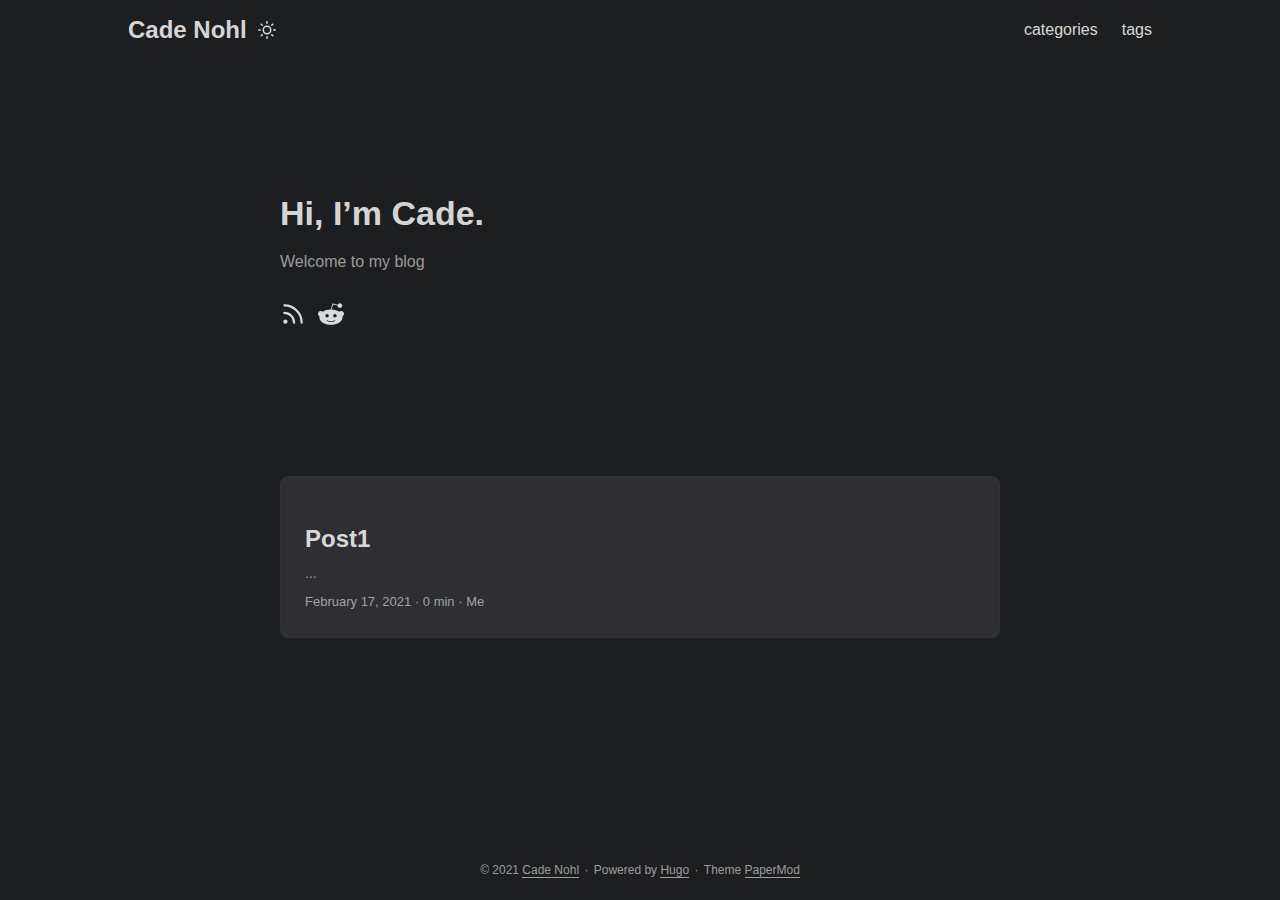
==== index.html @ 6a28d320 "Add files via upload" ====
<!DOCTYPE html>
<html lang="en" dir="auto">

<head><meta charset="utf-8">
<meta http-equiv="X-UA-Compatible" content="IE=edge">
<meta name="viewport" content="width=device-width, initial-scale=1, shrink-to-fit=no">
<meta name="robots" content="index, follow">
<title>Cade Nohl</title>

<meta name="keywords" content="" />
<meta name="description" content="ExampleSite description">
<meta name="author" content="Me">
<link rel="canonical" href="https://cade-nohl.neocities.org/" />
<link href="/assets/css/stylesheet.min.3839cf02b87f30309470412461116907caabd1b3ec3f5d015df618da2d034992.css" integrity="sha256-ODnPArh/MDCUcEEkYRFpB8qr0bPsP10BXfYY2i0DSZI=" rel="preload stylesheet"
    as="style">

<link rel="icon" href="https://cade-nohl.neocities.org/%3Clink%20/%20abs%20url%3E">
<link rel="icon" type="image/png" sizes="16x16" href="https://cade-nohl.neocities.org/%3Clink%20/%20abs%20url%3E">
<link rel="icon" type="image/png" sizes="32x32" href="https://cade-nohl.neocities.org/%3Clink%20/%20abs%20url%3E">
<link rel="apple-touch-icon" href="https://cade-nohl.neocities.org/%3Clink%20/%20abs%20url%3E">
<link rel="mask-icon" href="https://cade-nohl.neocities.org/%3Clink%20/%20abs%20url%3E">
<meta name="theme-color" content="#2e2e33">
<meta name="msapplication-TileColor" content="#2e2e33">
<meta name="generator" content="Hugo 0.80.0" />
<link rel="alternate" type="application/rss&#43;xml" href="https://cade-nohl.neocities.org/index.xml">


<meta property="og:title" content="Cade Nohl" />
<meta property="og:description" content="ExampleSite description" />
<meta property="og:type" content="website" />
<meta property="og:url" content="https://cade-nohl.neocities.org/" />
<meta property="og:image" content="https://cade-nohl.neocities.org/%3Clink%20or%20path%20of%20image%20for%20opengraph,%20twitter-cards%3E"/>
<meta property="og:updated_time" content="2021-02-17T17:20:20-08:00" /><meta property="og:site_name" content="ExampleSite" />
<meta name="twitter:card" content="summary_large_image"/>
<meta name="twitter:image" content="https://cade-nohl.neocities.org/%3Clink%20or%20path%20of%20image%20for%20opengraph,%20twitter-cards%3E"/>

<meta name="twitter:title" content="Cade Nohl"/>
<meta name="twitter:description" content="ExampleSite description"/>

<script type="application/ld+json">
{
  "@context": "https://schema.org",
  "@type": "Organization",
  "name": "Cade Nohl",
  "url": "https://cade-nohl.neocities.org/",
  "description": "ExampleSite description",
  "thumbnailUrl": "https://cade-nohl.neocities.org/%3Clink%20/%20abs%20url%3E",
  "sameAs": [
      "https://rss.com/", "https://reddit.com/"
  ]
}
</script>


</head>

<body class="list dark" id="top">
<script>
    if (localStorage.getItem("pref-theme") === "light") {
        document.body.classList.remove('dark')
    }

</script>
<noscript>
    <style type="text/css">
        #theme-toggle,
        .top-link {
            display: none;
        }

    </style>
</noscript>
<header class="header">
    <nav class="nav">
        <div class="logo">
            <a href="https://cade-nohl.neocities.org/" accesskey="h" title="Cade Nohl (Alt + H)">Cade Nohl</a>
            <span class="logo-switches">
                <button id="theme-toggle" accesskey="t" title="(Alt + T)">
                    <svg id="moon" xmlns="http://www.w3.org/2000/svg" width="24" height="24" viewBox="0 0 24 24"
                        fill="none" stroke="currentColor" stroke-width="2" stroke-linecap="round"
                        stroke-linejoin="round">
                        <path d="M21 12.79A9 9 0 1 1 11.21 3 7 7 0 0 0 21 12.79z"></path>
                    </svg>
                    <svg id="sun" xmlns="http://www.w3.org/2000/svg" width="24" height="24" viewBox="0 0 24 24"
                        fill="none" stroke="currentColor" stroke-width="2" stroke-linecap="round"
                        stroke-linejoin="round">
                        <circle cx="12" cy="12" r="5"></circle>
                        <line x1="12" y1="1" x2="12" y2="3"></line>
                        <line x1="12" y1="21" x2="12" y2="23"></line>
                        <line x1="4.22" y1="4.22" x2="5.64" y2="5.64"></line>
                        <line x1="18.36" y1="18.36" x2="19.78" y2="19.78"></line>
                        <line x1="1" y1="12" x2="3" y2="12"></line>
                        <line x1="21" y1="12" x2="23" y2="12"></line>
                        <line x1="4.22" y1="19.78" x2="5.64" y2="18.36"></line>
                        <line x1="18.36" y1="5.64" x2="19.78" y2="4.22"></line>
                    </svg>
                </button>
                
                
            </span>
        </div>
        <ul id="menu" onscroll="menu_on_scroll()">
            <li>
                <a href="https://cade-nohl.neocities.org/categories/" title="categories">
                    <span>categories</span>
                </a>
            </li>
            <li>
                <a href="https://cade-nohl.neocities.org/tags/" title="tags">
                    <span>tags</span>
                </a>
            </li></ul>
    </nav>
</header>

    <main class="main"> 


<article class="first-entry home-info">
    <header class="entry-header">
        <h1>Hi, I&rsquo;m Cade.</h1>
    </header>
    <section class="entry-content">
        <p>Welcome to my blog</p>
    </section>
    <footer class="entry-footer"><div class="social-icons"><a href="https://rss.com/" target="_blank" rel="noopener noreferrer me"
        title="Rss"><svg xmlns="http://www.w3.org/2000/svg" viewBox="0 0 24 24" fill="none" stroke="currentColor" stroke-width="2"
    stroke-linecap="round" stroke-linejoin="round">
    <path d="M4 11a9 9 0 0 1 9 9" />
    <path d="M4 4a16 16 0 0 1 16 16" />
    <circle cx="5" cy="19" r="1" />
</svg></a><a href="https://reddit.com/" target="_blank" rel="noopener noreferrer me"
        title="Reddit"><svg xmlns="http://www.w3.org/2000/svg" viewBox="0 0 24 24" fill="currentColor" stroke="none" stroke-width="1">
    <path
        d="M24 11.779c0-1.459-1.192-2.645-2.657-2.645-.715 0-1.363.286-1.84.746-1.81-1.191-4.259-1.949-6.971-2.046l1.483-4.669 4.016.941-.006.058c0 1.193.975 2.163 2.174 2.163 1.198 0 2.172-.97 2.172-2.163s-.975-2.164-2.172-2.164c-.92 0-1.704.574-2.021 1.379l-4.329-1.015c-.189-.046-.381.063-.44.249l-1.654 5.207c-2.838.034-5.409.798-7.3 2.025-.474-.438-1.103-.712-1.799-.712-1.465 0-2.656 1.187-2.656 2.646 0 .97.533 1.811 1.317 2.271-.052.282-.086.567-.086.857 0 3.911 4.808 7.093 10.719 7.093s10.72-3.182 10.72-7.093c0-.274-.029-.544-.075-.81.832-.447 1.405-1.312 1.405-2.318zm-17.224 1.816c0-.868.71-1.575 1.582-1.575.872 0 1.581.707 1.581 1.575s-.709 1.574-1.581 1.574-1.582-.706-1.582-1.574zm9.061 4.669c-.797.793-2.048 1.179-3.824 1.179l-.013-.003-.013.003c-1.777 0-3.028-.386-3.824-1.179-.145-.144-.145-.379 0-.523.145-.145.381-.145.526 0 .65.647 1.729.961 3.298.961l.013.003.013-.003c1.569 0 2.648-.315 3.298-.962.145-.145.381-.144.526 0 .145.145.145.379 0 .524zm-.189-3.095c-.872 0-1.581-.706-1.581-1.574 0-.868.709-1.575 1.581-1.575s1.581.707 1.581 1.575-.709 1.574-1.581 1.574z" />
</svg></a></div>
</footer>
</article>




<article class="post-entry"> 
<figure class="entry-cover"><img src="https://cade-nohl.neocities.org/%3Cimage%20path/url%3E" alt="">
</figure>

  <header class="entry-header">
    <h2>
      Post1
    </h2>
  </header>
  <section class="entry-content">
    <p>...</p>
  </section>
  <footer class="entry-footer">

February 17, 2021&nbsp;·&nbsp;0 min&nbsp;·&nbsp;Me
</footer>
  <a class="entry-link" aria-label="post link to Post1" href="https://cade-nohl.neocities.org/posts/post1/"></a>
</article>

    </main><footer class="footer">
    <span>&copy; 2021 <a href="https://cade-nohl.neocities.org/">Cade Nohl</a></span>
    <span>&middot;</span>
    <span>Powered by <a href="https://gohugo.io/" rel="noopener noreferrer" target="_blank">Hugo</a></span>
    <span>&middot;</span>
    <span>Theme <a href="https://git.io/hugopapermod" rel="noopener" target="_blank">PaperMod</a></span>
</footer>
<a href="#top" aria-label="go to top" title="Go to Top (Alt + G)">
    <button class="top-link" id="top-link" type="button" accesskey="g">
        <svg xmlns="http://www.w3.org/2000/svg" viewBox="0 0 12 6" fill="currentColor">
            <path d="M12 6H0l6-6z" />
        </svg>
    </button>
</a>



<script>
    window.onload = function () {
        if (localStorage.getItem("menu-scroll-position")) {
            document.getElementById('menu').scrollLeft = localStorage.getItem("menu-scroll-position");
        }
    }
    document.querySelectorAll('a[href^="#"]').forEach(anchor => {
        anchor.addEventListener("click", function (e) {
            e.preventDefault();
            var id = this.getAttribute("href").substr(1);
            if (!window.matchMedia('(prefers-reduced-motion: reduce)').matches) {
                document.querySelector(`[id='${decodeURIComponent(id)}']`).scrollIntoView({
                    behavior: "smooth"
                });
            } else {
                document.querySelector(`[id='${decodeURIComponent(id)}']`).scrollIntoView();
            }
            if (id === "top") {
                history.replaceState(null, null, " ");
            } else {
                history.pushState(null, null, `#${id}`);
            }
        });
    });
    var mybutton = document.getElementById("top-link");
    window.onscroll = function () {
        if (document.body.scrollTop > 800 || document.documentElement.scrollTop > 800) {
            mybutton.style.visibility = "visible";
            mybutton.style.opacity = "1";
        } else {
            mybutton.style.visibility = "hidden";
            mybutton.style.opacity = "0";
        }
    };

    function menu_on_scroll() {
        localStorage.setItem("menu-scroll-position", document.getElementById('menu').scrollLeft);
    }

</script>
<script>
    document.getElementById("theme-toggle").addEventListener("click", () => {
        if (document.body.className.includes("dark")) {
            document.body.classList.remove('dark');
            localStorage.setItem("pref-theme", 'light');
        } else {
            document.body.classList.add('dark');
            localStorage.setItem("pref-theme", 'dark');
        }
    })

</script>

</body>

</html>
---- assets/css/stylesheet.min.3839cf02b87f30309470412461116907caabd1b3ec3f5d015df618da2d034992.css ----
.not-found{position:absolute;left:0;right:0;display:flex;align-items:center;justify-content:center;height:80%;font-size:160px;font-weight:700}.hljs-comment,.hljs-quote{color:#b6b18b}.hljs-deletion,.hljs-name,.hljs-regexp,.hljs-selector-class,.hljs-selector-id,.hljs-tag,.hljs-template-variable,.hljs-variable{color:#eb3c54}.hljs-built_in,.hljs-builtin-name,.hljs-link,.hljs-literal,.hljs-meta,.hljs-number,.hljs-params,.hljs-type{color:#e7ce56}.hljs-attribute{color:#ee7c2b}.hljs-addition,.hljs-bullet,.hljs-string,.hljs-symbol{color:#4fb4d7}.hljs-section,.hljs-title{color:#78bb65}.hljs-keyword,.hljs-selector-tag{color:#b45ea4}.hljs{display:block;overflow-x:auto;background:#1c1d21;color:#c0c5ce;padding:.5em}.hljs-emphasis{font-style:italic}.hljs-strong{font-weight:700}.archive-posts{width:100%;font-size:16px}.archive-year{margin-top:40px}.archive-year:not(:last-of-type){border-bottom:2px solid var(--border)}.archive-month{display:flex;align-items:flex-start;padding:10px 0}.archive-month-header{margin:25px 0;width:200px}.archive-month:not(:last-of-type){border-bottom:1px solid var(--border)}.archive-entry{position:relative;padding:5px;margin:10px 0}.archive-entry-title{margin:5px 0;font-weight:400}.archive-count,.archive-meta{color:var(--secondary);font-size:14px}.footer,.top-link{font-size:12px;color:var(--secondary)}.footer{max-width:calc(var(--main-width) + var(--gap) * 2);margin:auto;padding:calc((var(--footer-height) - var(--gap))/2) var(--gap);text-align:center;line-height:24px}.footer span{margin-inline-start:1px;margin-inline-end:1px}.footer a{color:inherit;border-bottom:1px solid var(--secondary)}.footer a:hover{border-bottom:1px solid var(--primary)}.top-link{visibility:hidden;position:fixed;bottom:60px;right:30px;z-index:99;background:var(--tertiary);width:42px;height:42px;padding:12px;border-radius:64px;transition:visibility .5s,opacity .8s linear}.top-link,.top-link svg{filter:drop-shadow(0px 0px 0px var(--theme))}.footer a:hover,.top-link:hover{color:var(--primary)}.top-link:focus,#theme-toggle:focus{outline:0}.nav{display:flex;flex-wrap:wrap;justify-content:space-between;max-width:calc(var(--nav-width) + var(--gap) * 2);margin-inline-start:auto;margin-inline-end:auto;line-height:var(--header-height)}.nav a{display:block}.logo,#menu{display:flex;margin:auto var(--gap)}.logo{flex-wrap:inherit}.logo a{font-size:24px;font-weight:700}.logo a img{display:inline;vertical-align:middle;pointer-events:none;transform:translate(0,-10%);border-radius:6px;margin-inline-end:8px}#theme-toggle svg{height:18px}button#theme-toggle{font-size:26px;margin:auto 4px}body.dark #moon{vertical-align:middle;display:none}body:not(.dark) #sun{display:none}#menu{list-style:none;word-break:keep-all;overflow-x:auto;white-space:nowrap}#menu li+li{margin-inline-start:var(--gap)}#menu a{font-size:16px}#menu .active{font-weight:500;border-bottom:2px solid currentColor}.lang-switch li,.lang-switch ul,.logo-switches{display:inline-flex;margin:auto 4px}.lang-switch{display:flex;flex-wrap:inherit}.lang-switch a{margin:auto 3px;font-size:16px;font-weight:500}.logo-switches{flex-wrap:inherit}.main{position:relative;min-height:calc(100vh - var(--header-height) - var(--footer-height));max-width:calc(var(--main-width) + var(--gap) * 2);margin:auto;padding:var(--gap)}.page-header h1{font-size:40px}.pagination{display:flex}.pagination a{color:var(--theme);font-size:13px;line-height:36px;background:var(--primary);border-radius:calc(36px/2);padding:0 16px}.pagination .next{margin-inline-start:auto}.social-icons{padding:12px 0}.social-icons a:not(:last-of-type){margin-inline-end:12px}.social-icons a svg{height:26px;width:26px}code{direction:ltr}.first-entry{position:relative;display:flex;flex-direction:column;justify-content:center;min-height:320px;margin:var(--gap) 0 calc(var(--gap) * 2) 0}.first-entry .entry-header{overflow:hidden;display:-webkit-box;-webkit-box-orient:vertical;-webkit-line-clamp:3}.first-entry .entry-header h1{font-size:34px;line-height:1.3}.first-entry .entry-content{margin:14px 0;font-size:16px;-webkit-line-clamp:3}.first-entry .entry-footer{font-size:14px}.home-info .entry-content{-webkit-line-clamp:unset}.post-entry{position:relative;margin-bottom:var(--gap);padding:var(--gap);background:var(--entry);border-radius:var(--radius);transition:transform .1s;border:1px solid var(--border)}.post-entry:active{transform:scale(.96)}.tag-entry .entry-cover{display:none}.entry-header h2{font-size:24px}.entry-content{margin:8px 0;color:var(--secondary);font-size:14px;line-height:1.6;overflow:hidden;display:-webkit-box;-webkit-box-orient:vertical;-webkit-line-clamp:2}.entry-footer{color:var(--secondary);font-size:13px}.entry-link{position:absolute;left:0;right:0;top:0;bottom:0}.entry-cover,.entry-isdraft{font-size:14px;color:var(--secondary)}.entry-isdraft{display:inline}.entry-cover{margin-bottom:var(--gap);text-align:center}.entry-cover img{border-radius:var(--radius);pointer-events:none;width:100%}.entry-cover a{color:var(--secondary);box-shadow:0 1px 0 var(--primary)}.page-header,.post-header{margin:24px auto var(--content-gap)}.post-title{margin-bottom:2px;font-size:40px}.post-description{margin-top:10px;margin-bottom:5px}.post-meta,.breadcrumbs{color:var(--secondary);font-size:14px;display:flex;flex-wrap:wrap}.post-meta .i18n_list li{display:inline-flex;list-style:none;margin:auto 3px;box-shadow:0 1px 0 var(--secondary)}.breadcrumbs a{font-size:16px}.post-content{color:var(--content)}.post-content h3,.post-content h4,.post-content h5,.post-content h6{margin:24px 0 16px}.post-content h1{margin:40px auto 32px;font-size:40px}.post-content h2{margin:32px auto 24px;font-size:32px}.post-content h3{font-size:24px}.post-content h4{font-size:16px}.post-content h5{font-size:14px}.post-content h6{font-size:12px}.post-content a,.toc a:hover{box-shadow:0 1px 0}.post-content a code{margin:auto 0;border-radius:0;box-shadow:0 -1px 0 var(--primary)inset}.post-content del{text-decoration:none;background:linear-gradient(to right,var(--primary) 100%,transparent 0) 0 50%/1px 1px repeat-x}.post-content dl,.post-content ol,.post-content p,.post-content ul{margin-bottom:var(--content-gap)}.post-content ol,.post-content ul{padding-inline-start:20px}.post-content li{margin-top:5px}.post-content li p{margin-bottom:0}.post-content dl{display:flex;flex-wrap:wrap;margin:0}.post-content dt{width:25%;font-weight:700}.post-content dd{width:75%;margin-inline-start:0;padding-inline-start:10px}.post-content dd~dd,.post-content dt~dt{margin-top:10px}.post-content table{margin-bottom:32px}.post-content table th,.post-content table:not(.highlighttable,.highlight table,.gist .highlight) td{min-width:80px;padding:12px 8px;line-height:1.5;border-bottom:1px solid var(--border)}.post-content table th{font-size:14px;text-align:start}.post-content table:not(.highlighttable) td code:only-child{margin:auto 0}.post-content .highlight table{border-radius:var(--radius)}.post-content .highlight:not(table),.post-content pre{margin:10px auto;background:var(--hljs-bg)!important;border-radius:var(--radius)}.post-content li>.highlight{margin-inline-end:0}.post-content ul pre{margin-inline-start:calc(var(--gap) * -2)}.post-content .highlight pre{margin:0}.post-content .highlighttable{table-layout:fixed}.post-content .highlighttable td:first-child{width:40px}.post-content .highlighttable td .linenodiv{padding-inline-end:0!important}.post-content .highlighttable td .highlight,.post-content .highlighttable td .linenodiv pre{margin-bottom:0}.post-content .highlighttable td .highlight pre code::-webkit-scrollbar{display:none}.post-content .highlight span{background:0 0!important}.post-content code{margin:auto 4px;padding:4px 6px;font-family:Menlo,Monaco,courier new,Courier,monospace;font-size:.78em;line-height:1.5;background:var(--code-bg);border-radius:2px}.post-content pre code{display:block;margin:auto 0;padding:10px;color:rgba(255,255,255,.8);background:0 0;border-radius:0;overflow-x:auto}.post-content blockquote{margin:20px 0;padding:0 14px;border-inline-start:3px solid var(--primary)}.post-content hr{margin:30px 0;height:2px;background:var(--tertiary);border-top:0;border-bottom:0}.post-content iframe{max-width:100%}.post-content img{border-radius:4px}.post-content img[src*='#center']{margin:auto}.post-content figure>figcaption{color:var(--primary);font-size:16px;font-weight:700;margin:24px 0 16px}.toc{margin:0 2px 40px;border:1px solid var(--border);background:var(--code-bg);border-radius:var(--radius);padding:.4em}.dark .toc{background:var(--entry)}.toc details summary{cursor:zoom-in;margin-inline-start:20px}.toc details[open] summary{cursor:zoom-out}.toc .details{display:inline;font-weight:500}.toc .inner{margin:0 20px;padding:10px 20px}.toc li ul{margin-inline-start:var(--gap)}.toc summary:focus{outline:0}.post-footer{margin-top:56px}.post-tags li{display:inline-block;margin-inline-end:3px;margin-bottom:5px}.post-tags a,.share-buttons,.paginav{border-radius:var(--radius);background:var(--code-bg);border:1px solid var(--border)}.post-tags a{display:block;padding-inline-start:14px;padding-inline-end:14px;color:var(--secondary);font-size:14px;line-height:34px;background:var(--code-bg)}.post-tags a:hover,.paginav a:hover{background:var(--border)}.share-buttons{margin:14px 0;padding-inline-start:var(--radius);display:flex;justify-content:center;overflow-x:auto}.share-buttons a{margin-top:10px}.share-buttons a:not(:last-of-type){margin-inline-end:12px}.share-buttons a svg{height:30px;width:30px;fill:currentColor;transition:transform .1s}.share-buttons svg:active{transform:scale(.96)}h1:hover .anchor,h2:hover .anchor,h3:hover .anchor,h4:hover .anchor,h5:hover .anchor,h6:hover .anchor{display:inline-flex;color:var(--secondary);margin-inline-start:8px;font-weight:500}.post-content :not(table) ::-webkit-scrollbar-thumb{border:2px solid var(--hljs-bg);background:rgba(255,255,255,.32)}.post-content :not(table) ::-webkit-scrollbar-thumb:hover{background:rgba(255,255,255,.56)}.gist table::-webkit-scrollbar-thumb{border:2px solid #fff;background:rgba(0,0,0,.32)}.gist table::-webkit-scrollbar-thumb:hover{background:rgba(0,0,0,.56)}.post-content table::-webkit-scrollbar-thumb{border-width:2px}.paginav{margin:10px 0;display:flex;line-height:30px;border-radius:var(--radius)}.paginav a{padding-inline-start:14px;padding-inline-end:14px;border-radius:var(--radius)}.paginav .title{letter-spacing:1px;text-transform:uppercase;font-size:small;color:var(--secondary)}.paginav .prev,.paginav .next{width:50%}.paginav span:hover:not(.title){box-shadow:0 1px 0}.paginav .next{margin-inline-start:auto;text-align:right}[dir=rtl] .paginav .next{text-align:left}.buttons,.main .profile{display:flex;justify-content:center}.main .profile{position:absolute;left:0;right:0;align-items:center;height:80%;text-align:center}.profile .profile_inner h1{padding:12px 0}.profile img{display:inline-table;border-radius:50%;pointer-events:none}.buttons{flex-wrap:wrap;max-width:400px;margin:0 auto}.button{background:var(--tertiary);border-radius:var(--radius);margin:8px;padding:6px;transition:transform .1s}.button-inner{padding:0 8px}.button:active{transform:scale(.96)}*,::after,::before{box-sizing:border-box}html{-webkit-tap-highlight-color:transparent;overflow-y:scroll}a,button,body,h1,h2,h3,h4,h5,h6{color:var(--primary)}body{font-family:-apple-system,BlinkMacSystemFont,segoe ui,Roboto,Oxygen,Ubuntu,Cantarell,open sans,helvetica neue,sans-serif;font-size:18px;line-height:1.6;word-break:break-word;background:var(--theme)}article,aside,figcaption,figure,footer,header,hgroup,main,nav,section,table{display:block}h1,h2,h3,h4,h5,h6{line-height:1.2}h1,h2,h3,h4,h5,h6,p{margin-top:0;margin-bottom:0}ul{padding:0}a{text-decoration:none}body,figure,ul{margin:0}table{width:100%;border-collapse:collapse;border-spacing:0;overflow-x:auto;word-break:keep-all}button,input,textarea{padding:0;font:inherit;background:0 0;border:0}input,textarea{outline:0}button,input[type=button],input[type=submit]{cursor:pointer}input:-webkit-autofill,textarea:-webkit-autofill{box-shadow:0 0 0 50px var(--theme)inset}img{display:block;max-width:100%}::-webkit-scrollbar-track{background:0 0}.list:not(.dark)::-webkit-scrollbar-track{background:var(--code-bg)}::-webkit-scrollbar-thumb{background:var(--tertiary);border:5px solid var(--theme);border-radius:var(--radius)}.list:not(.dark)::-webkit-scrollbar-thumb{border:5px solid var(--code-bg)}::-webkit-scrollbar-thumb:hover{background:var(--secondary)}#searchbox input{padding:4px 10px;width:100%;color:var(--primary);font-weight:700;border:2px solid var(--tertiary);border-radius:var(--radius)}#searchbox input:focus{border-color:var(--secondary)}#searchResults li{list-style:none;border-radius:var(--radius);padding:10px;margin:10px 0;position:relative;font-weight:500}#searchResults{margin:10px 0;width:100%}#searchResults li:active{transition:transform .1s;transform:scale(.98)}#searchResults a{position:absolute;width:100%;height:100%;top:0;left:0;outline:none}#searchResults .focus{transform:scale(.98);border:2px solid var(--tertiary)}.terms-tags li{display:inline-block;margin:10px;font-weight:500}.terms-tags a{display:block;padding:3px 10px;background:var(--tertiary);border-radius:6px;transition:transform .1s}.terms-tags a:active{background:var(--tertiary);transform:scale(.96)}:root{--gap: 24px;--content-gap: 20px;--nav-width: 1024px;--main-width: 720px;--header-height: 60px;--footer-height: 60px;--radius: 8px;--theme: #fff;--entry: #fff;--primary: rgba(0, 0, 0, 0.88);--secondary: rgba(0, 0, 0, 0.56);--tertiary: rgba(0, 0, 0, 0.16);--content: rgba(0, 0, 0, 0.88);--hljs-bg: #1c1d21;--code-bg: #f5f5f5;--border: #eee}.dark{--theme: #1d1e20;--entry: #2e2e33;--primary: rgba(255, 255, 255, 0.84);--secondary: rgba(255, 255, 255, 0.56);--tertiary: rgba(255, 255, 255, 0.16);--content: rgba(255, 255, 255, 0.74);--hljs-bg: #2e2e33;--code-bg: #37383e;--border: #333}.list{background:var(--code-bg)}.dark.list{background:var(--theme)}@media screen and (max-width:768px){:root{--gap: 14px}.profile img{transform:scale(0.85)}.first-entry{min-height:260px}.archive-month{flex-direction:column}.archive-year{margin-top:20px}}@media screen and (min-width:768px){::-webkit-scrollbar{width:19px;height:11px}}@media screen and (max-width:900px){.list .top-link{transform:translateY(-5rem)}}@media(prefers-reduced-motion){.terms-tags a:active{transform:none}.button:active{transform:none}.share-buttons svg:active{transform:none}.post-entry:active{transform:none}.top-link{transition:none}#searchResults .active{transform:none}}
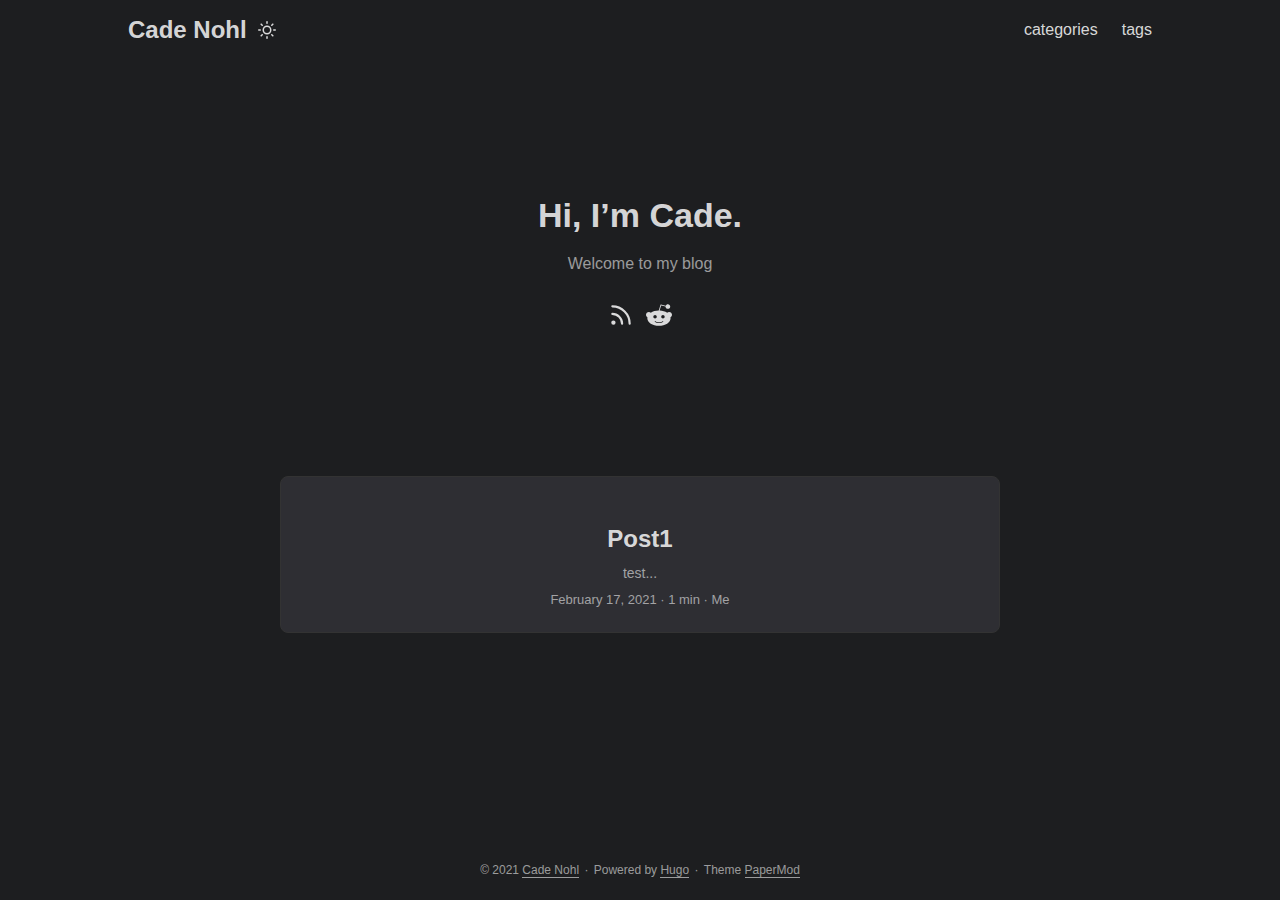
==== commit b68fcbdb: "Add files via upload" ====
--- a/index.html
+++ b/index.html
@@ -8,45 +8,57 @@
 <title>Cade Nohl</title>
 
 <meta name="keywords" content="" />
-<meta name="description" content="ExampleSite description">
+<meta name="description" content="A site where I post things.">
 <meta name="author" content="Me">
-<link rel="canonical" href="https://cade-nohl.neocities.org/" />
-<link href="/assets/css/stylesheet.min.3839cf02b87f30309470412461116907caabd1b3ec3f5d015df618da2d034992.css" integrity="sha256-ODnPArh/MDCUcEEkYRFpB8qr0bPsP10BXfYY2i0DSZI=" rel="preload stylesheet"
+<link rel="canonical" href="https://cade-nohl.github.io/" />
+<meta name="google-site-verification" content="XYZabc" />
+<link href="/assets/css/stylesheet.min.4fa642cb2de9afef50b5cfa86987e2bfff09a8de6d078f36adf62d2c72dfda90.css" integrity="sha256-T6ZCyy3pr&#43;9Qtc&#43;oaYfiv/8JqN5tB482rfYtLHLf2pA=" rel="preload stylesheet"
     as="style">
 
-<link rel="icon" href="https://cade-nohl.neocities.org/%3Clink%20/%20abs%20url%3E">
-<link rel="icon" type="image/png" sizes="16x16" href="https://cade-nohl.neocities.org/%3Clink%20/%20abs%20url%3E">
-<link rel="icon" type="image/png" sizes="32x32" href="https://cade-nohl.neocities.org/%3Clink%20/%20abs%20url%3E">
-<link rel="apple-touch-icon" href="https://cade-nohl.neocities.org/%3Clink%20/%20abs%20url%3E">
-<link rel="mask-icon" href="https://cade-nohl.neocities.org/%3Clink%20/%20abs%20url%3E">
+<link rel="icon" href="https://cade-nohl.github.io/%3Clink%20/%20abs%20url%3E">
+<link rel="icon" type="image/png" sizes="16x16" href="https://cade-nohl.github.io/%3Clink%20/%20abs%20url%3E">
+<link rel="icon" type="image/png" sizes="32x32" href="https://cade-nohl.github.io/%3Clink%20/%20abs%20url%3E">
+<link rel="apple-touch-icon" href="https://cade-nohl.github.io/%3Clink%20/%20abs%20url%3E">
+<link rel="mask-icon" href="https://cade-nohl.github.io/%3Clink%20/%20abs%20url%3E">
 <meta name="theme-color" content="#2e2e33">
 <meta name="msapplication-TileColor" content="#2e2e33">
 <meta name="generator" content="Hugo 0.80.0" />
-<link rel="alternate" type="application/rss&#43;xml" href="https://cade-nohl.neocities.org/index.xml">
-
-
+<link rel="alternate" type="application/rss&#43;xml" href="https://cade-nohl.github.io/index.xml">
+
+
+
+<script type="application/javascript">
+var doNotTrack = false;
+if (!doNotTrack) {
+	window.ga=window.ga||function(){(ga.q=ga.q||[]).push(arguments)};ga.l=+new Date;
+	ga('create', 'G-DG7YFLGZZK', 'auto');
+	
+	ga('send', 'pageview');
+}
+</script>
+<script async src='https://www.google-analytics.com/analytics.js'></script>
 <meta property="og:title" content="Cade Nohl" />
-<meta property="og:description" content="ExampleSite description" />
+<meta property="og:description" content="A site where I post things." />
 <meta property="og:type" content="website" />
-<meta property="og:url" content="https://cade-nohl.neocities.org/" />
-<meta property="og:image" content="https://cade-nohl.neocities.org/%3Clink%20or%20path%20of%20image%20for%20opengraph,%20twitter-cards%3E"/>
-<meta property="og:updated_time" content="2021-02-17T17:20:20-08:00" /><meta property="og:site_name" content="ExampleSite" />
+<meta property="og:url" content="https://cade-nohl.github.io/" />
+<meta property="og:image" content="https://cade-nohl.github.io/%3Clink%20or%20path%20of%20image%20for%20opengraph,%20twitter-cards%3E"/>
+<meta property="og:updated_time" content="2021-02-17T17:20:20-08:00" /><meta property="og:site_name" content="Cade Nohl" />
 <meta name="twitter:card" content="summary_large_image"/>
-<meta name="twitter:image" content="https://cade-nohl.neocities.org/%3Clink%20or%20path%20of%20image%20for%20opengraph,%20twitter-cards%3E"/>
+<meta name="twitter:image" content="https://cade-nohl.github.io/%3Clink%20or%20path%20of%20image%20for%20opengraph,%20twitter-cards%3E"/>
 
 <meta name="twitter:title" content="Cade Nohl"/>
-<meta name="twitter:description" content="ExampleSite description"/>
+<meta name="twitter:description" content="A site where I post things."/>
 
 <script type="application/ld+json">
 {
   "@context": "https://schema.org",
   "@type": "Organization",
   "name": "Cade Nohl",
-  "url": "https://cade-nohl.neocities.org/",
-  "description": "ExampleSite description",
-  "thumbnailUrl": "https://cade-nohl.neocities.org/%3Clink%20/%20abs%20url%3E",
+  "url": "https://cade-nohl.github.io/",
+  "description": "A site where I post things.",
+  "thumbnailUrl": "https://cade-nohl.github.io/%3Clink%20/%20abs%20url%3E",
   "sameAs": [
-      "https://rss.com/", "https://reddit.com/"
+      "https://rss.com/", "https://reddit.com/u/Cade_Nohl"
   ]
 }
 </script>
@@ -73,7 +85,7 @@
 <header class="header">
     <nav class="nav">
         <div class="logo">
-            <a href="https://cade-nohl.neocities.org/" accesskey="h" title="Cade Nohl (Alt + H)">Cade Nohl</a>
+            <a href="https://cade-nohl.github.io/" accesskey="h" title="Cade Nohl (Alt + H)">Cade Nohl</a>
             <span class="logo-switches">
                 <button id="theme-toggle" accesskey="t" title="(Alt + T)">
                     <svg id="moon" xmlns="http://www.w3.org/2000/svg" width="24" height="24" viewBox="0 0 24 24"
@@ -101,12 +113,12 @@
         </div>
         <ul id="menu" onscroll="menu_on_scroll()">
             <li>
-                <a href="https://cade-nohl.neocities.org/categories/" title="categories">
+                <a href="https://cade-nohl.github.io/categories/" title="categories">
                     <span>categories</span>
                 </a>
             </li>
             <li>
-                <a href="https://cade-nohl.neocities.org/tags/" title="tags">
+                <a href="https://cade-nohl.github.io/tags/" title="tags">
                     <span>tags</span>
                 </a>
             </li></ul>
@@ -129,7 +141,7 @@
     <path d="M4 11a9 9 0 0 1 9 9" />
     <path d="M4 4a16 16 0 0 1 16 16" />
     <circle cx="5" cy="19" r="1" />
-</svg></a><a href="https://reddit.com/" target="_blank" rel="noopener noreferrer me"
+</svg></a><a href="https://reddit.com/u/Cade_Nohl" target="_blank" rel="noopener noreferrer me"
         title="Reddit"><svg xmlns="http://www.w3.org/2000/svg" viewBox="0 0 24 24" fill="currentColor" stroke="none" stroke-width="1">
     <path
         d="M24 11.779c0-1.459-1.192-2.645-2.657-2.645-.715 0-1.363.286-1.84.746-1.81-1.191-4.259-1.949-6.971-2.046l1.483-4.669 4.016.941-.006.058c0 1.193.975 2.163 2.174 2.163 1.198 0 2.172-.97 2.172-2.163s-.975-2.164-2.172-2.164c-.92 0-1.704.574-2.021 1.379l-4.329-1.015c-.189-.046-.381.063-.44.249l-1.654 5.207c-2.838.034-5.409.798-7.3 2.025-.474-.438-1.103-.712-1.799-.712-1.465 0-2.656 1.187-2.656 2.646 0 .97.533 1.811 1.317 2.271-.052.282-.086.567-.086.857 0 3.911 4.808 7.093 10.719 7.093s10.72-3.182 10.72-7.093c0-.274-.029-.544-.075-.81.832-.447 1.405-1.312 1.405-2.318zm-17.224 1.816c0-.868.71-1.575 1.582-1.575.872 0 1.581.707 1.581 1.575s-.709 1.574-1.581 1.574-1.582-.706-1.582-1.574zm9.061 4.669c-.797.793-2.048 1.179-3.824 1.179l-.013-.003-.013.003c-1.777 0-3.028-.386-3.824-1.179-.145-.144-.145-.379 0-.523.145-.145.381-.145.526 0 .65.647 1.729.961 3.298.961l.013.003.013-.003c1.569 0 2.648-.315 3.298-.962.145-.145.381-.144.526 0 .145.145.145.379 0 .524zm-.189-3.095c-.872 0-1.581-.706-1.581-1.574 0-.868.709-1.575 1.581-1.575s1.581.707 1.581 1.575-.709 1.574-1.581 1.574z" />
@@ -141,7 +153,7 @@
 
 
 <article class="post-entry"> 
-<figure class="entry-cover"><img src="https://cade-nohl.neocities.org/%3Cimage%20path/url%3E" alt="">
+<figure class="entry-cover"><img src="https://cade-nohl.github.io/%3Cimage%20path/url%3E" alt="">
 </figure>
 
   <header class="entry-header">
@@ -150,17 +162,17 @@
     </h2>
   </header>
   <section class="entry-content">
-    <p>...</p>
+    <p>test...</p>
   </section>
   <footer class="entry-footer">
 
-February 17, 2021&nbsp;·&nbsp;0 min&nbsp;·&nbsp;Me
+February 17, 2021&nbsp;·&nbsp;1 min&nbsp;·&nbsp;Me
 </footer>
-  <a class="entry-link" aria-label="post link to Post1" href="https://cade-nohl.neocities.org/posts/post1/"></a>
+  <a class="entry-link" aria-label="post link to Post1" href="https://cade-nohl.github.io/posts/post1/"></a>
 </article>
 
     </main><footer class="footer">
-    <span>&copy; 2021 <a href="https://cade-nohl.neocities.org/">Cade Nohl</a></span>
+    <span>&copy; 2021 <a href="https://cade-nohl.github.io/">Cade Nohl</a></span>
     <span>&middot;</span>
     <span>Powered by <a href="https://gohugo.io/" rel="noopener noreferrer" target="_blank">Hugo</a></span>
     <span>&middot;</span>
--- a/assets/css/stylesheet.min.4fa642cb2de9afef50b5cfa86987e2bfff09a8de6d078f36adf62d2c72dfda90.css
+++ b/assets/css/stylesheet.min.4fa642cb2de9afef50b5cfa86987e2bfff09a8de6d078f36adf62d2c72dfda90.css
@@ -0,0 +1 @@
+.not-found{position:absolute;left:0;right:0;display:flex;align-items:center;justify-content:center;height:80%;font-size:160px;font-weight:700}.hljs-comment,.hljs-quote{color:#b6b18b}.hljs-deletion,.hljs-name,.hljs-regexp,.hljs-selector-class,.hljs-selector-id,.hljs-tag,.hljs-template-variable,.hljs-variable{color:#eb3c54}.hljs-built_in,.hljs-builtin-name,.hljs-link,.hljs-literal,.hljs-meta,.hljs-number,.hljs-params,.hljs-type{color:#e7ce56}.hljs-attribute{color:#ee7c2b}.hljs-addition,.hljs-bullet,.hljs-string,.hljs-symbol{color:#4fb4d7}.hljs-section,.hljs-title{color:#78bb65}.hljs-keyword,.hljs-selector-tag{color:#b45ea4}.hljs{display:block;overflow-x:auto;background:#1c1d21;color:#c0c5ce;padding:.5em}.hljs-emphasis{font-style:italic}.hljs-strong{font-weight:700}.archive-posts{width:100%;font-size:16px}.archive-year{margin-top:40px}.archive-year:not(:last-of-type){border-bottom:2px solid var(--border)}.archive-month{display:flex;align-items:flex-start;padding:10px 0}.archive-month-header{margin:25px 0;width:200px}.archive-month:not(:last-of-type){border-bottom:1px solid var(--border)}.archive-entry{position:relative;padding:5px;margin:10px 0}.archive-entry-title{margin:5px 0;font-weight:400}.archive-count,.archive-meta{color:var(--secondary);font-size:14px}.footer,.top-link{font-size:12px;color:var(--secondary)}.footer{max-width:calc(var(--main-width) + var(--gap) * 2);margin:auto;padding:calc((var(--footer-height) - var(--gap))/2) var(--gap);text-align:center;line-height:24px}.footer span{margin-inline-start:1px;margin-inline-end:1px}.footer a{color:inherit;border-bottom:1px solid var(--secondary)}.footer a:hover{border-bottom:1px solid var(--primary)}.top-link{visibility:hidden;position:fixed;bottom:60px;right:30px;z-index:99;background:var(--tertiary);width:42px;height:42px;padding:12px;border-radius:64px;transition:visibility .5s,opacity .8s linear}.top-link,.top-link svg{filter:drop-shadow(0px 0px 0px var(--theme))}.footer a:hover,.top-link:hover{color:var(--primary)}.top-link:focus,#theme-toggle:focus{outline:0}.nav{display:flex;flex-wrap:wrap;justify-content:space-between;max-width:calc(var(--nav-width) + var(--gap) * 2);margin-inline-start:auto;margin-inline-end:auto;line-height:var(--header-height)}.nav a{display:block}.logo,#menu{display:flex;margin:auto var(--gap)}.logo{flex-wrap:inherit}.logo a{font-size:24px;font-weight:700}.logo a img{display:inline;vertical-align:middle;pointer-events:none;transform:translate(0,-10%);border-radius:6px;margin-inline-end:8px}#theme-toggle svg{height:18px}button#theme-toggle{font-size:26px;margin:auto 4px}body.dark #moon{vertical-align:middle;display:none}body:not(.dark) #sun{display:none}#menu{list-style:none;word-break:keep-all;overflow-x:auto;white-space:nowrap}#menu li+li{margin-inline-start:var(--gap)}#menu a{font-size:16px}#menu .active{font-weight:500;border-bottom:2px solid currentColor}.lang-switch li,.lang-switch ul,.logo-switches{display:inline-flex;margin:auto 4px}.lang-switch{display:flex;flex-wrap:inherit}.lang-switch a{margin:auto 3px;font-size:16px;font-weight:500}.logo-switches{flex-wrap:inherit}.main{position:relative;min-height:calc(100vh - var(--header-height) - var(--footer-height));max-width:calc(var(--main-width) + var(--gap) * 2);margin:auto;padding:var(--gap)}.page-header h1{font-size:40px}.pagination{display:flex}.pagination a{color:var(--theme);font-size:13px;line-height:36px;background:var(--primary);border-radius:calc(36px/2);padding:0 16px}.pagination .next{margin-inline-start:auto}.social-icons{padding:12px 0}.social-icons a:not(:last-of-type){margin-inline-end:12px}.social-icons a svg{height:26px;width:26px}code{direction:ltr}.first-entry{position:relative;display:flex;flex-direction:column;justify-content:center;min-height:320px;margin:var(--gap) 0 calc(var(--gap) * 2) 0}.first-entry .entry-header{overflow:hidden;display:-webkit-box;-webkit-box-orient:vertical;-webkit-line-clamp:3}.first-entry .entry-header h1{font-size:34px;line-height:1.3}.first-entry .entry-content{margin:14px 0;font-size:16px;-webkit-line-clamp:3}.first-entry .entry-footer{font-size:14px}.home-info .entry-content{-webkit-line-clamp:unset}.post-entry{position:relative;margin-bottom:var(--gap);padding:var(--gap);background:var(--entry);border-radius:var(--radius);transition:transform .1s;border:1px solid var(--border)}.post-entry:active{transform:scale(.96)}.tag-entry .entry-cover{display:none}.entry-header h2{font-size:24px}.entry-content{margin:8px 0;color:var(--secondary);font-size:14px;line-height:1.6;overflow:hidden;display:-webkit-box;-webkit-box-orient:vertical;-webkit-line-clamp:2}.entry-footer{color:var(--secondary);font-size:13px}.entry-link{position:absolute;left:0;right:0;top:0;bottom:0}.entry-cover,.entry-isdraft{font-size:14px;color:var(--secondary)}.entry-isdraft{display:inline}.entry-cover{margin-bottom:var(--gap);text-align:center}.entry-cover img{border-radius:var(--radius);pointer-events:none;width:100%}.entry-cover a{color:var(--secondary);box-shadow:0 1px 0 var(--primary)}.page-header,.post-header{margin:24px auto var(--content-gap)}.post-title{margin-bottom:2px;font-size:40px}.post-description{margin-top:10px;margin-bottom:5px}.post-meta,.breadcrumbs{color:var(--secondary);font-size:14px;display:flex;flex-wrap:wrap}.post-meta .i18n_list li{display:inline-flex;list-style:none;margin:auto 3px;box-shadow:0 1px 0 var(--secondary)}.breadcrumbs a{font-size:16px}.post-content{color:var(--content)}.post-content h3,.post-content h4,.post-content h5,.post-content h6{margin:24px 0 16px}.post-content h1{margin:40px auto 32px;font-size:40px}.post-content h2{margin:32px auto 24px;font-size:32px}.post-content h3{font-size:24px}.post-content h4{font-size:16px}.post-content h5{font-size:14px}.post-content h6{font-size:12px}.post-content a,.toc a:hover{box-shadow:0 1px 0}.post-content a code{margin:auto 0;border-radius:0;box-shadow:0 -1px 0 var(--primary)inset}.post-content del{text-decoration:none;background:linear-gradient(to right,var(--primary) 100%,transparent 0) 0 50%/1px 1px repeat-x}.post-content dl,.post-content ol,.post-content p,.post-content ul{margin-bottom:var(--content-gap)}.post-content ol,.post-content ul{padding-inline-start:20px}.post-content li{margin-top:5px}.post-content li p{margin-bottom:0}.post-content dl{display:flex;flex-wrap:wrap;margin:0}.post-content dt{width:25%;font-weight:700}.post-content dd{width:75%;margin-inline-start:0;padding-inline-start:10px}.post-content dd~dd,.post-content dt~dt{margin-top:10px}.post-content table{margin-bottom:32px}.post-content table th,.post-content table:not(.highlighttable,.highlight table,.gist .highlight) td{min-width:80px;padding:12px 8px;line-height:1.5;border-bottom:1px solid var(--border)}.post-content table th{font-size:14px;text-align:start}.post-content table:not(.highlighttable) td code:only-child{margin:auto 0}.post-content .highlight table{border-radius:var(--radius)}.post-content .highlight:not(table),.post-content pre{margin:10px auto;background:var(--hljs-bg)!important;border-radius:var(--radius)}.post-content li>.highlight{margin-inline-end:0}.post-content ul pre{margin-inline-start:calc(var(--gap) * -2)}.post-content .highlight pre{margin:0}.post-content .highlighttable{table-layout:fixed}.post-content .highlighttable td:first-child{width:40px}.post-content .highlighttable td .linenodiv{padding-inline-end:0!important}.post-content .highlighttable td .highlight,.post-content .highlighttable td .linenodiv pre{margin-bottom:0}.post-content .highlighttable td .highlight pre code::-webkit-scrollbar{display:none}.post-content .highlight span{background:0 0!important}.post-content code{margin:auto 4px;padding:4px 6px;font-family:Menlo,Monaco,courier new,Courier,monospace;font-size:.78em;line-height:1.5;background:var(--code-bg);border-radius:2px}.post-content pre code{display:block;margin:auto 0;padding:10px;color:rgba(255,255,255,.8);background:0 0;border-radius:0;overflow-x:auto}.post-content blockquote{margin:20px 0;padding:0 14px;border-inline-start:3px solid var(--primary)}.post-content hr{margin:30px 0;height:2px;background:var(--tertiary);border-top:0;border-bottom:0}.post-content iframe{max-width:100%}.post-content img{border-radius:4px}.post-content img[src*='#center']{margin:auto}.post-content figure>figcaption{color:var(--primary);font-size:16px;font-weight:700;margin:24px 0 16px}.toc{margin:0 2px 40px;border:1px solid var(--border);background:var(--code-bg);border-radius:var(--radius);padding:.4em}.dark .toc{background:var(--entry)}.toc details summary{cursor:zoom-in;margin-inline-start:20px}.toc details[open] summary{cursor:zoom-out}.toc .details{display:inline;font-weight:500}.toc .inner{margin:0 20px;padding:10px 20px}.toc li ul{margin-inline-start:var(--gap)}.toc summary:focus{outline:0}.post-footer{margin-top:56px}.post-tags li{display:inline-block;margin-inline-end:3px;margin-bottom:5px}.post-tags a,.share-buttons,.paginav{border-radius:var(--radius);background:var(--code-bg);border:1px solid var(--border)}.post-tags a{display:block;padding-inline-start:14px;padding-inline-end:14px;color:var(--secondary);font-size:14px;line-height:34px;background:var(--code-bg)}.post-tags a:hover,.paginav a:hover{background:var(--border)}.share-buttons{margin:14px 0;padding-inline-start:var(--radius);display:flex;justify-content:center;overflow-x:auto}.share-buttons a{margin-top:10px}.share-buttons a:not(:last-of-type){margin-inline-end:12px}.share-buttons a svg{height:30px;width:30px;fill:currentColor;transition:transform .1s}.share-buttons svg:active{transform:scale(.96)}h1:hover .anchor,h2:hover .anchor,h3:hover .anchor,h4:hover .anchor,h5:hover .anchor,h6:hover .anchor{display:inline-flex;color:var(--secondary);margin-inline-start:8px;font-weight:500}.post-content :not(table) ::-webkit-scrollbar-thumb{border:2px solid var(--hljs-bg);background:rgba(255,255,255,.32)}.post-content :not(table) ::-webkit-scrollbar-thumb:hover{background:rgba(255,255,255,.56)}.gist table::-webkit-scrollbar-thumb{border:2px solid #fff;background:rgba(0,0,0,.32)}.gist table::-webkit-scrollbar-thumb:hover{background:rgba(0,0,0,.56)}.post-content table::-webkit-scrollbar-thumb{border-width:2px}.paginav{margin:10px 0;display:flex;line-height:30px;border-radius:var(--radius)}.paginav a{padding-inline-start:14px;padding-inline-end:14px;border-radius:var(--radius)}.paginav .title{letter-spacing:1px;text-transform:uppercase;font-size:small;color:var(--secondary)}.paginav .prev,.paginav .next{width:50%}.paginav span:hover:not(.title){box-shadow:0 1px 0}.paginav .next{margin-inline-start:auto;text-align:right}[dir=rtl] .paginav .next{text-align:left}.buttons,.main .profile{display:flex;justify-content:center}.main .profile{position:absolute;left:0;right:0;align-items:center;height:80%;text-align:center}.profile .profile_inner h1{padding:12px 0}.profile img{display:inline-table;border-radius:50%;pointer-events:none}.buttons{flex-wrap:wrap;max-width:400px;margin:0 auto}.button{background:var(--tertiary);border-radius:var(--radius);margin:8px;padding:6px;transition:transform .1s}.button-inner{padding:0 8px}.button:active{transform:scale(.96)}*,::after,::before{box-sizing:border-box}html{-webkit-tap-highlight-color:transparent;overflow-y:scroll}a,button,body,h1,h2,h3,h4,h5,h6{color:var(--primary)}body{font-family:-apple-system,BlinkMacSystemFont,segoe ui,Roboto,Oxygen,Ubuntu,Cantarell,open sans,helvetica neue,sans-serif;font-size:18px;line-height:1.6;word-break:break-word;background:var(--theme)}article,aside,figcaption,figure,footer,header,hgroup,main,nav,section,table{display:block}h1,h2,h3,h4,h5,h6{line-height:1.2}h1,h2,h3,h4,h5,h6,p{margin-top:0;margin-bottom:0}ul{padding:0}a{text-decoration:none}body,figure,ul{margin:0}table{width:100%;border-collapse:collapse;border-spacing:0;overflow-x:auto;word-break:keep-all}button,input,textarea{padding:0;font:inherit;background:0 0;border:0}input,textarea{outline:0}button,input[type=button],input[type=submit]{cursor:pointer}input:-webkit-autofill,textarea:-webkit-autofill{box-shadow:0 0 0 50px var(--theme)inset}img{display:block;max-width:100%}::-webkit-scrollbar-track{background:0 0}.list:not(.dark)::-webkit-scrollbar-track{background:var(--code-bg)}::-webkit-scrollbar-thumb{background:var(--tertiary);border:5px solid var(--theme);border-radius:var(--radius)}.list:not(.dark)::-webkit-scrollbar-thumb{border:5px solid var(--code-bg)}::-webkit-scrollbar-thumb:hover{background:var(--secondary)}#searchbox input{padding:4px 10px;width:100%;color:var(--primary);font-weight:700;border:2px solid var(--tertiary);border-radius:var(--radius)}#searchbox input:focus{border-color:var(--secondary)}#searchResults li{list-style:none;border-radius:var(--radius);padding:10px;margin:10px 0;position:relative;font-weight:500}#searchResults{margin:10px 0;width:100%}#searchResults li:active{transition:transform .1s;transform:scale(.98)}#searchResults a{position:absolute;width:100%;height:100%;top:0;left:0;outline:none}#searchResults .focus{transform:scale(.98);border:2px solid var(--tertiary)}.terms-tags li{display:inline-block;margin:10px;font-weight:500}.terms-tags a{display:block;padding:3px 10px;background:var(--tertiary);border-radius:6px;transition:transform .1s}.terms-tags a:active{background:var(--tertiary);transform:scale(.96)}:root{--gap: 24px;--content-gap: 20px;--nav-width: 1024px;--main-width: 720px;--header-height: 60px;--footer-height: 60px;--radius: 8px;--theme: #fff;--entry: #fff;--primary: rgba(0, 0, 0, 0.88);--secondary: rgba(0, 0, 0, 0.56);--tertiary: rgba(0, 0, 0, 0.16);--content: rgba(0, 0, 0, 0.88);--hljs-bg: #1c1d21;--code-bg: #f5f5f5;--border: #eee}.dark{--theme: #1d1e20;--entry: #2e2e33;--primary: rgba(255, 255, 255, 0.84);--secondary: rgba(255, 255, 255, 0.56);--tertiary: rgba(255, 255, 255, 0.16);--content: rgba(255, 255, 255, 0.74);--hljs-bg: #2e2e33;--code-bg: #37383e;--border: #333}.list{background:var(--code-bg)}.dark.list{background:var(--theme)}@media screen and (max-width:768px){:root{--gap: 14px}.profile img{transform:scale(0.85)}.first-entry{min-height:260px}.archive-month{flex-direction:column}.archive-year{margin-top:20px}}@media screen and (min-width:768px){::-webkit-scrollbar{width:19px;height:11px}}@media screen and (max-width:900px){.list .top-link{transform:translateY(-5rem)}}@media(prefers-reduced-motion){.terms-tags a:active{transform:none}.button:active{transform:none}.share-buttons svg:active{transform:none}.post-entry:active{transform:none}.top-link{transition:none}#searchResults .active{transform:none}}body{text-align:center;font-size:13.5px;line-height:1.2em}body *{box-sizing:border-box;max-width:100%;font-family:noto sans,myriad pro,Calibri,Helvetica,Arial,sans-serif}.stat-block{text-align:left;margin:20px;display:inline-block;vertical-align:top;width:17%;min-width:280px;background:#fdf1dc;padding:5px 10px 20px;box-shadow:0 0 1.5em #867453}.stat-block.wide{width:46.5%;min-width:560px;text-align:center}.stat-block.wide .section-left,.stat-block.wide .section-right{display:inline-block;vertical-align:top;width:48%;text-align:left}.stat-block.wide .section-left{margin-right:1.5%}.stat-block.wide .section-right{margin-left:1.5%}@media screen and (max-width:675px){.stat-block.wide{min-width:280px}.stat-block.wide .section-left,.stat-block.wide .section-right{display:block;width:100%}.stat-block.wide .section-left{margin:0}.stat-block.wide .section-right{margin:0}}.orange-border{display:block;background:#e69a28;border:1px solid #000;height:5px;padding:0 10px;margin:-10px -10px 0;box-sizing:initial}.orange-border.bottom{margin:15px -10px -20px}.tapered-rule{display:block;width:100%;height:5px;border:none;color:#922610;fill:#922610;stroke:#922610}.creature-heading h1{font-family:libre baskerville,Lora,calisto mt,bookman old style,Bookman,goudy old style,Garamond,hoefler text,bitstream charter,Georgia,serif;color:#922610;font-size:23px;line-height:1.2em;margin:10px 0 0;letter-spacing:1px;font-variant:small-caps;font-weight:700}.creature-heading h2{font-weight:400;font-style:italic;font-size:12px;line-height:1.2em;margin:0 0 10px}.property-line h4,.property-line p{display:inline;margin:0;color:#922610;font-size:13.5px;line-height:1.2em}.property-line h4{color:#7a200d}.property-line{text-indent:-1em;padding-left:1.1em;line-height:1.4em}.property-line.first{margin:8px 0 0}.property-line.last{margin:0 0 10px}.abilities{text-align:center;color:#922610}.abilities>div{display:inline-block;vertical-align:middle;width:15.5%;min-width:40px;font-size:12px;line-height:1em}.abilities h4{margin:10px 0 2px;font-size:14px;line-height:1.2em;text-transform:uppercase;color:#7a200d}.abilities p{margin:0 0 10px;line-height:1.2em}.property-block h4,.property-block p{font-size:13.5px;line-height:1.2em;display:inline;margin:0}.property-block h4{font-style:italic}.property-block{padding:10px 2px 0}.actions h3{border-bottom:1px solid #7a200d;color:#7a200d;font-size:21px;font-variant:small-caps;font-weight:400;letter-spacing:1px;margin:20px 0 0;padding:0 0 10px;text-indent:5px}.actions{margin:0 0 20px}.actions:last-child{margin:0}@media print{.orange-border{display:none}.property-block,.property-line,.stat-block,.stat-block.wide,.stat-block.wide .section-left,.stat-block.wide .section-right{width:100%;display:block}.stat-block.wide .section-left{margin:0}.stat-block.wide .section-right{margin:0}.stat-block{width:40%;display:inline-block;vertical-align:top}.stat-block.wide{page-break-after:always}}@media screen and (max-width:575px){.stat-block{margin:20px 0}}